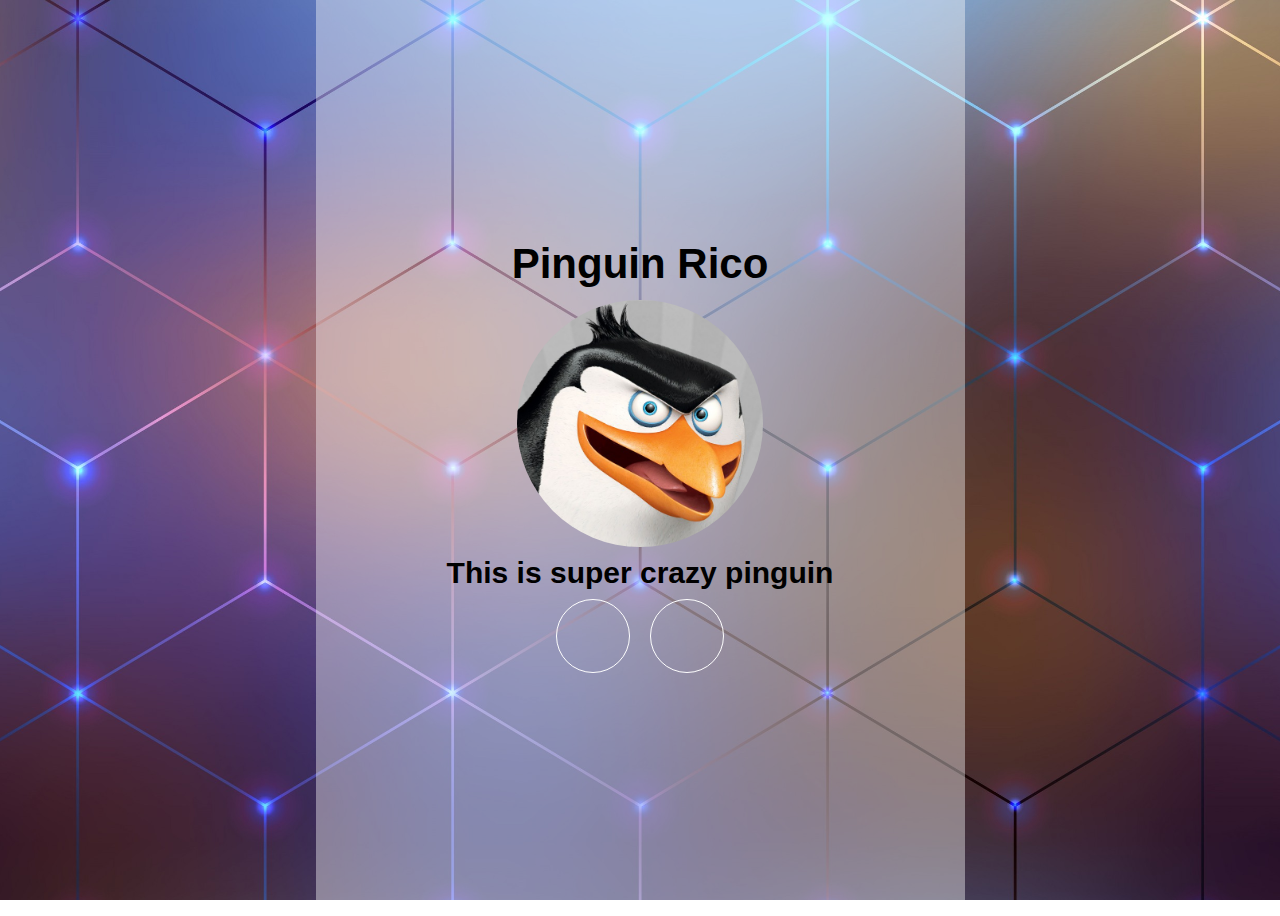
==== Week_1/Wizytówka/index.html @ 05c8af91 "wizytówka" ====
<!DOCTYPE html>
<html>
<head>
    <meta charset="utf-8" />
    <meta http-equiv="X-UA-Compatible" content="IE=edge">
    <title>__RICO__</title>
    <meta name="viewport" content="width=device-width, initial-scale=1">
    <link rel="stylesheet" type="text/css" media="screen" href="css.css" />
    <link href="https://fonts.googleapis.com/css?family=Roboto:300,400,700&amp;subset=latin-ext" rel="stylesheet">
    <link rel="stylesheet" href="https://use.fontawesome.com/releases/v5.1.1/css/all.css" integrity="sha384-O8whS3fhG2OnA5Kas0Y9l3cfpmYjapjI0E4theH4iuMD+pLhbf6JI0jIMfYcK3yZ"crossorigin="anonymous" />
    <script src="main.js"></script>
</head>
<body>
    <div class="wrapper">
        <div class="bg"></div>        
        <div class="context">
            <div class="name">Pinguin Rico</div>
            <img class="photo" src=".\src\rico.jpg" />                           
            <div class="description">This is super <span>crazy</span> pinguin</div>
            <div class="icons">
                <div class="icons-solo">
                    <a href="https://www.facebook.com/penguinsofmadagascar/" target="_blank" class="fab fa-facebook-f"></a>
                </div>
                <div class="icons-solo">
                    <a href="https://www.youtube.com/watch?v=AWxy9C5svFU" target="_blank" class="fab fa-youtube"></a>
                </div>
            </div>
        </div>        
    </div>    
</body>
</html>
---- Week_1/Wizytówka/css.css ----
body {
    overflow: hidden;
    margin: 0;
    padding: 0;
    color: #fff;
    font-family: "Lato", sans-serif;
    font-size: 16px;
    font-weight: 300;
    line-height: 1.75;
}

.wrapper {
    width: 100vw;
    height: 100vh;
    background-color:rgb(255, 255, 255);
    display: flex;
    align-items: center;
    justify-content: center;
    position: relative;
}

.bg {     
    animation: bg 15s linear infinite; 
    height: 100%;
    background-size: 1500px;
    position: absolute;
    width: 4500px;
    background-image: url("./src/bg.jpg") ;
}

.context{
    height: 100%;
    background-color:rgba(255, 255, 255, 0.4);    
    padding: 16px;
    display: flex;
    justify-content: center;
    flex-direction: column;
    justify-content: flex-start;
    justify-content: center;
    position: relative;
    align-items: center;
}

.name{
    color: black;
    font-size: 42px;
    font-weight: 900;
    text-align: center;
    width: 100%;
}
.photo{
    transition: all 0.5s ease-in-out;     
    width: 40%;
    display: block;
    justify-content: center;
    position: relative;       
    border-radius: 100%;  
}

.description{
    color: black;
    font-size: 30px;
    font-weight: 900;
    text-align: center;
    width: 100%;
}

.icons {
  display: flex;
  justify-content: center;
}

a {
  color: #fff;
  outline: 0;
  text-decoration: none;
}


.icons-solo {
  transition: all 0.3s ease-in-out;
  border-radius: 100%;
  color: rgb(255, 255, 255);
  border: solid 1px rgb(255, 255, 255);
  width: 72px;
  height: 72px;
  margin: 0 10px;
  display: flex;
  align-items: center;
  justify-content: center;
}

.icons-solo a {
  font-size: 28px;
}

.icons-solo:hover{
    cursor: pointer;
    background-color: rgba(255, 255, 255, 0.175);
}

@keyframes bg{
    0% {    
        filter: saturate(0);
        left: 0;
    }
    25%{
        filter: saturate(7)
    }
    50% {    
        filter:  saturate(0);
        left: -750px;
    }
    75%{
        filter: saturate(7)
    }
    100%{
        filter:  saturate(0);
        left: -1500px;
  }
}
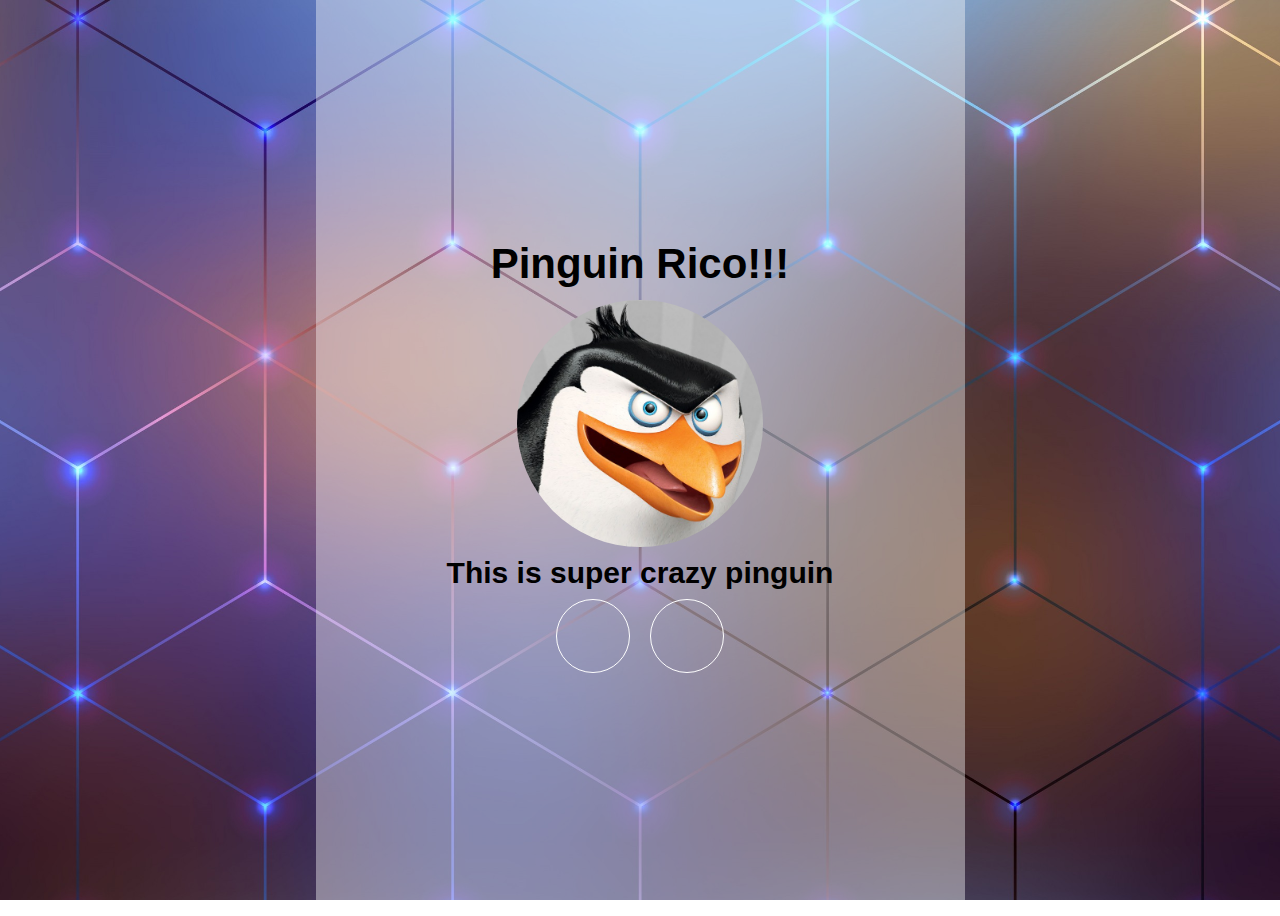
==== commit 72fe794d: "test" ====
--- a/Week_1/Wizytówka/index.html
+++ b/Week_1/Wizytówka/index.html
@@ -14,7 +14,7 @@
     <div class="wrapper">
         <div class="bg"></div>        
         <div class="context">
-            <div class="name">Pinguin Rico</div>
+            <div class="name">Pinguin Rico!!!</div>
             <img class="photo" src=".\src\rico.jpg" />                           
             <div class="description">This is super <span>crazy</span> pinguin</div>
             <div class="icons">
--- a/Week_1/Wizytówka/css.css
+++ b/Week_1/Wizytówka/css.css
@@ -48,13 +48,16 @@
     text-align: center;
     width: 100%;
 }
-.photo{
-    transition: all 0.5s ease-in-out;     
+.photo{      
     width: 40%;
     display: block;
     justify-content: center;
     position: relative;       
     border-radius: 100%;  
+}
+
+.photo:hover{
+    animation: photoAnime 0.3s ease-in-out infinite;
 }
 
 .description{
@@ -78,7 +81,7 @@
 
 
 .icons-solo {
-  transition: all 0.3s ease-in-out;
+  transition: all 1s ease-in-out;
   border-radius: 100%;
   color: rgb(255, 255, 255);
   border: solid 1px rgb(255, 255, 255);
@@ -95,8 +98,7 @@
 }
 
 .icons-solo:hover{
-    cursor: pointer;
-    background-color: rgba(255, 255, 255, 0.175);
+    animation: iconAnime 1s ease-in-out 0 infinite;
 }
 
 @keyframes bg{
@@ -118,4 +120,38 @@
         filter:  saturate(0);
         left: -1500px;
   }
+}
+
+@keyframes photoAnime{
+    0% {    
+        width: 40%;
+    }
+    
+    50% {    
+        width: 45%;
+    }
+    
+    100%{
+        width: 40%;
+  }
+}
+
+@keyframes iconAnime{
+    0% {   
+        background-color: rgba(255, 255, 255, 0.175); 
+        width: 72px;
+        height: 72px;
+    }
+    
+    50% {  
+        background-color: rgba(255, 255, 255, 0.175);  
+        width: 100px;
+        height: 100px;
+    }
+    
+    100%{
+        background-color: rgba(255, 255, 255, 0.175);
+        width: 72px;
+        height: 72px;
+  }
 }